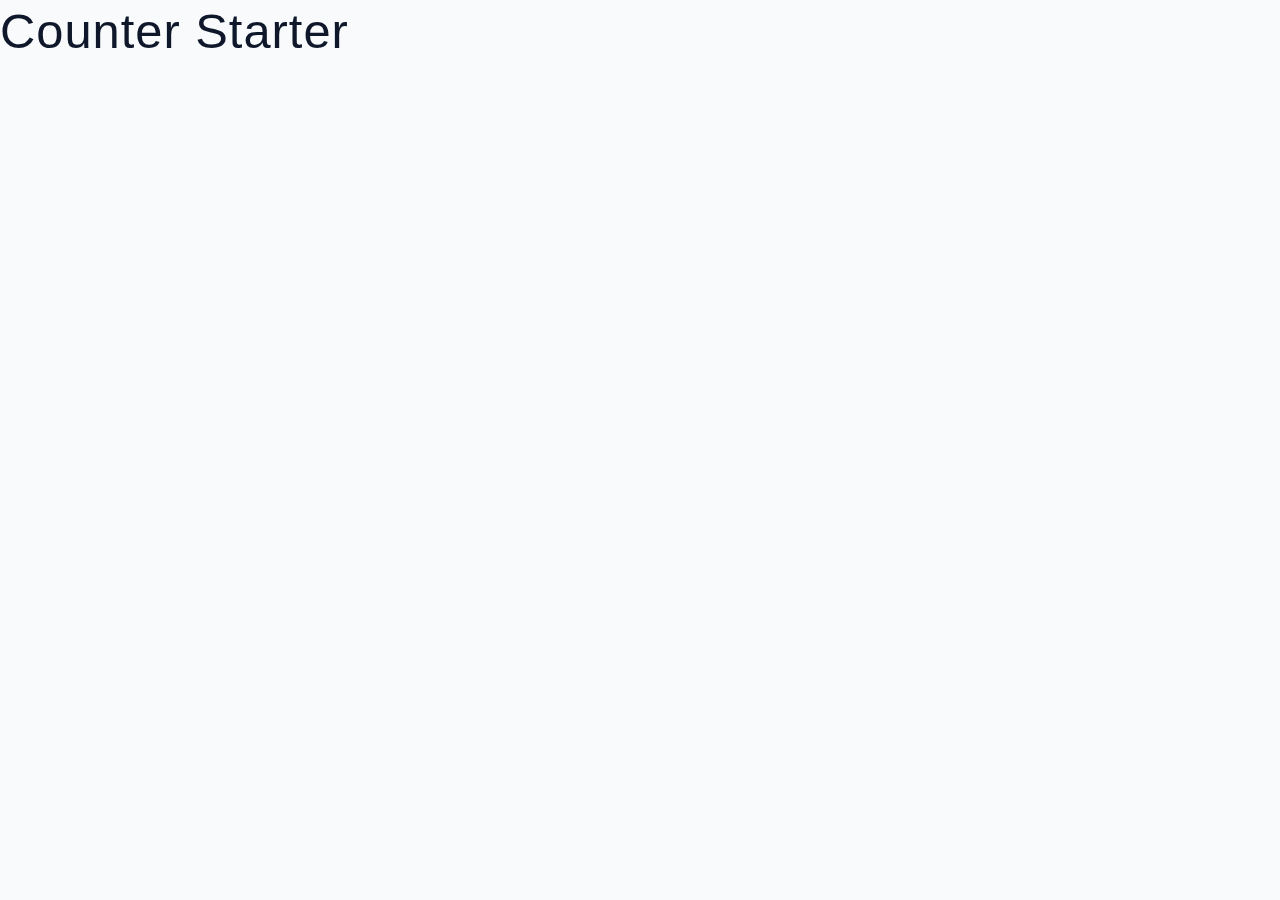
==== 02-counter/starter/index.html @ f4e7d9bc "first commit" ====
<!DOCTYPE html>
<html lang="en">
  <head>
    <meta charset="UTF-8" />
    <meta http-equiv="X-UA-Compatible" content="IE=edge" />
    <meta name="viewport" content="width=device-width, initial-scale=1.0" />
    <title>Counter - Starter</title>
    <!-- normalize -->
    <link rel="stylesheet" href="./normalize.css" />
    <!-- font-awesome -->
    <link
      rel="stylesheet"
      href="https://cdnjs.cloudflare.com/ajax/libs/font-awesome/5.14.0/css/all.min.css"
    />
    <!-- main css -->
    <link rel="stylesheet" href="./main.css" />
  </head>
  <body>
    <h1>counter starter</h1>
  </body>
</html>
---- 02-counter/starter/main.css ----
*,
::after,
::before {
  box-sizing: border-box;
}
/* fonts */

@import url('https://fonts.googleapis.com/css2?family=Roboto:wght@400;500;600&family=Montserrat&display=swap');
html {
  font-size: 100%;
} /*16px*/

:root {
  /* colors */
  --primary-100: #e2e0ff;
  --primary-200: #c1beff;
  --primary-300: #a29dff;
  --primary-400: #837dff;
  --primary-500: #645cff;
  --primary-600: #504acc;
  --primary-700: #3c3799;
  --primary-800: #282566;
  --primary-900: #141233;

  /* grey */
  --grey-50: #f8fafc;
  --grey-100: #f1f5f9;
  --grey-200: #e2e8f0;
  --grey-300: #cbd5e1;
  --grey-400: #94a3b8;
  --grey-500: #64748b;
  --grey-600: #475569;
  --grey-700: #334155;
  --grey-800: #1e293b;
  --grey-900: #0f172a;
  /* rest of the colors */
  --black: #222;
  --white: #fff;
  --red-light: #f8d7da;
  --red-dark: #842029;
  --green-light: #d1e7dd;
  --green-dark: #0f5132;

  /* fonts  */
  /* --headingFont: 'Spectral', serif;
  --bodyFont: 'Karla', sans-serif; */
  --headingFont: 'Roboto', sans-serif;
  --bodyFont: 'Nunito', sans-serif;
  --smallText: 0.7em;
  /* rest of the vars */
  --backgroundColor: var(--grey-50);
  --textColor: var(--grey-900);
  --borderRadius: 0.25rem;
  --letterSpacing: 1px;
  --transition: 0.3s ease-in-out all;
  --max-width: 1120px;
  --fixed-width: 600px;

  /* box shadow*/
  --shadow-1: 0 1px 3px 0 rgba(0, 0, 0, 0.1), 0 1px 2px 0 rgba(0, 0, 0, 0.06);
  --shadow-2: 0 4px 6px -1px rgba(0, 0, 0, 0.1),
    0 2px 4px -1px rgba(0, 0, 0, 0.06);
  --shadow-3: 0 10px 15px -3px rgba(0, 0, 0, 0.1),
    0 4px 6px -2px rgba(0, 0, 0, 0.05);
  --shadow-4: 0 20px 25px -5px rgba(0, 0, 0, 0.1),
    0 10px 10px -5px rgba(0, 0, 0, 0.04);
}

body {
  background: var(--backgroundColor);
  font-family: var(--bodyFont);
  font-weight: 400;
  line-height: 1.75;
  color: var(--textColor);
}

p {
  margin-bottom: 1.5rem;
  max-width: 40em;
}

h1,
h2,
h3,
h4,
h5 {
  margin: 0;
  margin-bottom: 1.38rem;
  font-family: var(--headingFont);
  font-weight: 400;
  line-height: 1.3;
  text-transform: capitalize;
  letter-spacing: var(--letterSpacing);
}

h1 {
  margin-top: 0;
  font-size: 3.052rem;
}

h2 {
  font-size: 2.441rem;
}

h3 {
  font-size: 1.953rem;
}

h4 {
  font-size: 1.563rem;
}

h5 {
  font-size: 1.25rem;
}

small,
.text-small {
  font-size: var(--smallText);
}

a {
  text-decoration: none;
}
ul {
  list-style-type: none;
  padding: 0;
}

.img {
  width: 100%;
  display: block;
  object-fit: cover;
}
/* buttons */

.btn {
  cursor: pointer;
  color: var(--white);
  background: var(--primary-500);
  border: transparent;
  border-radius: var(--borderRadius);
  letter-spacing: var(--letterSpacing);
  padding: 0.375rem 0.75rem;
  box-shadow: var(--shadow-1);
  transition: var(--transition);
  text-transform: capitalize;
  display: inline-block;
}
.btn:hover {
  background: var(--primary-700);
  box-shadow: var(--shadow-3);
}
.btn-hipster {
  color: var(--primary-500);
  background: var(--primary-200);
}
.btn-hipster:hover {
  color: var(--primary-200);
  background: var(--primary-700);
}
.btn-block {
  width: 100%;
}

/* alerts */
.alert {
  padding: 0.375rem 0.75rem;
  margin-bottom: 1rem;
  border-color: transparent;
  border-radius: var(--borderRadius);
}

.alert-danger {
  color: var(--red-dark);
  background: var(--red-light);
}
.alert-success {
  color: var(--green-dark);
  background: var(--green-light);
}
/* form */

.form {
  width: 90vw;
  max-width: var(--fixed-width);
  background: var(--white);
  border-radius: var(--borderRadius);
  box-shadow: var(--shadow-2);
  padding: 2rem 2.5rem;
  margin: 3rem auto;
}
.form-label {
  display: block;
  font-size: var(--smallText);
  margin-bottom: 0.5rem;
  text-transform: capitalize;
  letter-spacing: var(--letterSpacing);
}
.form-input,
.form-textarea {
  width: 100%;
  padding: 0.375rem 0.75rem;
  border-radius: var(--borderRadius);
  background: var(--backgroundColor);
  border: 1px solid var(--grey-200);
}

.form-row {
  margin-bottom: 1rem;
}

.form-textarea {
  height: 7rem;
}
::placeholder {
  font-family: inherit;
  color: var(--grey-400);
}
.form-alert {
  color: var(--red-dark);
  letter-spacing: var(--letterSpacing);
  text-transform: capitalize;
}
/* alert */

@keyframes spinner {
  to {
    transform: rotate(360deg);
  }
}

.loading {
  width: 6rem;
  height: 6rem;
  border: 5px solid var(--grey-400);
  border-radius: 50%;
  border-top-color: var(--primary-500);
  animation: spinner 0.6s linear infinite;
}
.loading {
  margin: 0 auto;
}
/* title */

.title {
  text-align: center;
}

.title-underline {
  background: var(--primary-500);
  width: 7rem;
  height: 0.25rem;
  margin: 0 auto;
  margin-top: -1rem;
}
/*
=============== 
Counter
===============
*/
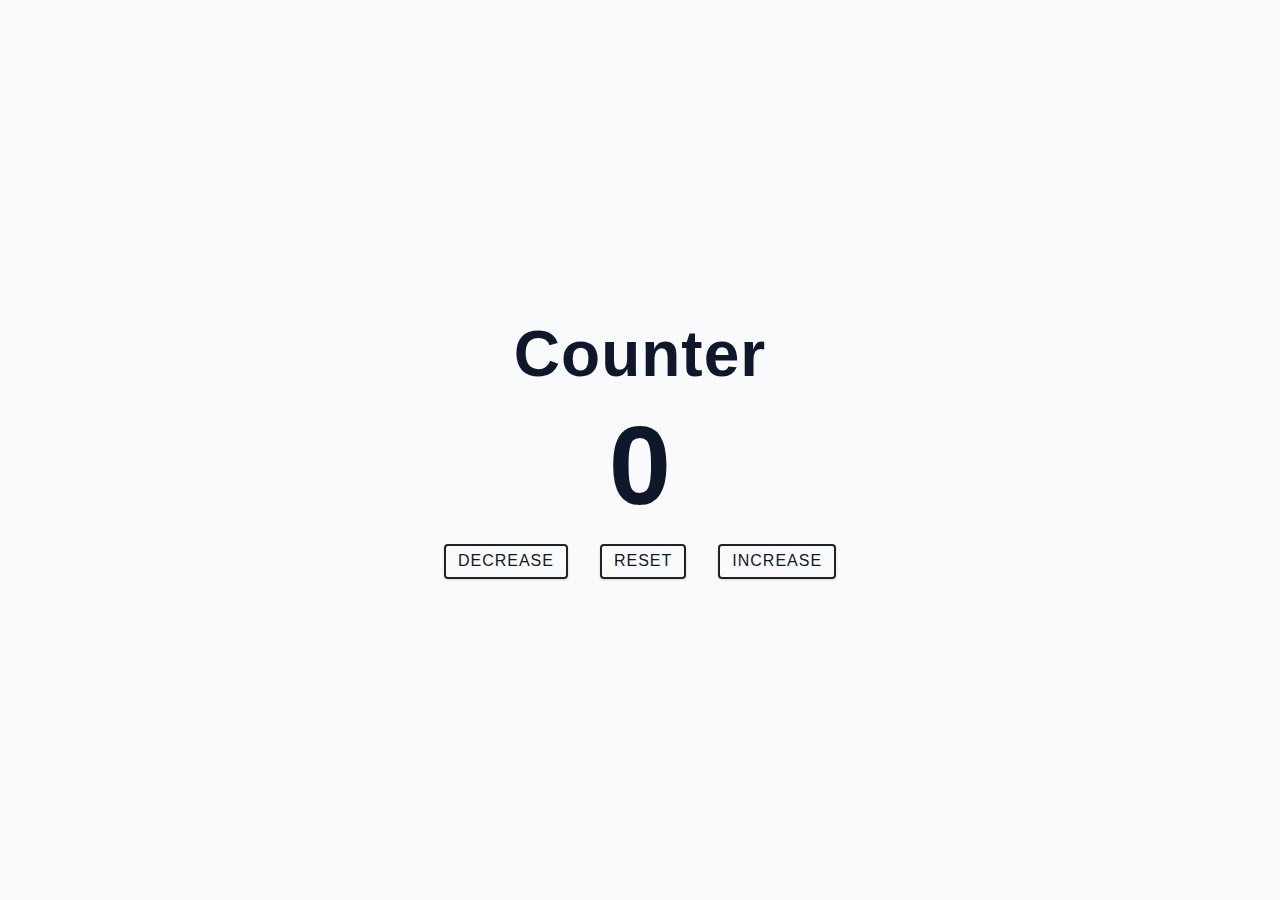
==== commit 6c47841e: "added counter project" ====
--- a/02-counter/starter/index.html
+++ b/02-counter/starter/index.html
@@ -16,6 +16,16 @@
     <link rel="stylesheet" href="./main.css" />
   </head>
   <body>
-    <h1>counter starter</h1>
+    <main>
+      <div class="container">
+        <h1>Counter</h1>
+        <span id="value">0</span>
+        <div class="button-container">
+          <button class="btn counter-btn decrease">decrease</button>
+          <button class="btn counter-btn reset">reset</button>
+          <button class="btn counter-btn increase">increase</button>
+        </div>
+      </div>
+    </main>
   </body>
 </html>
--- a/02-counter/starter/main.css
+++ b/02-counter/starter/main.css
@@ -259,3 +259,51 @@
 Counter
 ===============
 */
+main {
+  min-height: 100vh;
+  display: grid;
+  place-items: center;
+}
+
+.container {
+  text-align: center;
+}
+
+.container h1{
+  text-transform: capitalize;
+  font-weight: 600;
+  margin-bottom: 0;
+  font-size: 4rem;
+}
+ #value {
+  font-size:7rem;
+  font-weight: bold;
+  line-height: 1.25;
+ }
+
+
+.button-container {
+  display: flex;
+  flex-direction: row;
+  width: 100%;
+  gap: 1rem;
+}
+
+.counter-btn {
+  background-color: transparent;
+  text-transform: uppercase;
+  color: var(--textColor);
+  border: solid 2px var(--black);
+  margin: 0.5rem;
+}
+
+.counter-btn:hover {
+  background-color: var(--textColor);
+  color: var(--white);
+}
+
+@media screen and (max-width: 420px) {
+  .button-container {
+    flex-direction: column;
+  }
+}